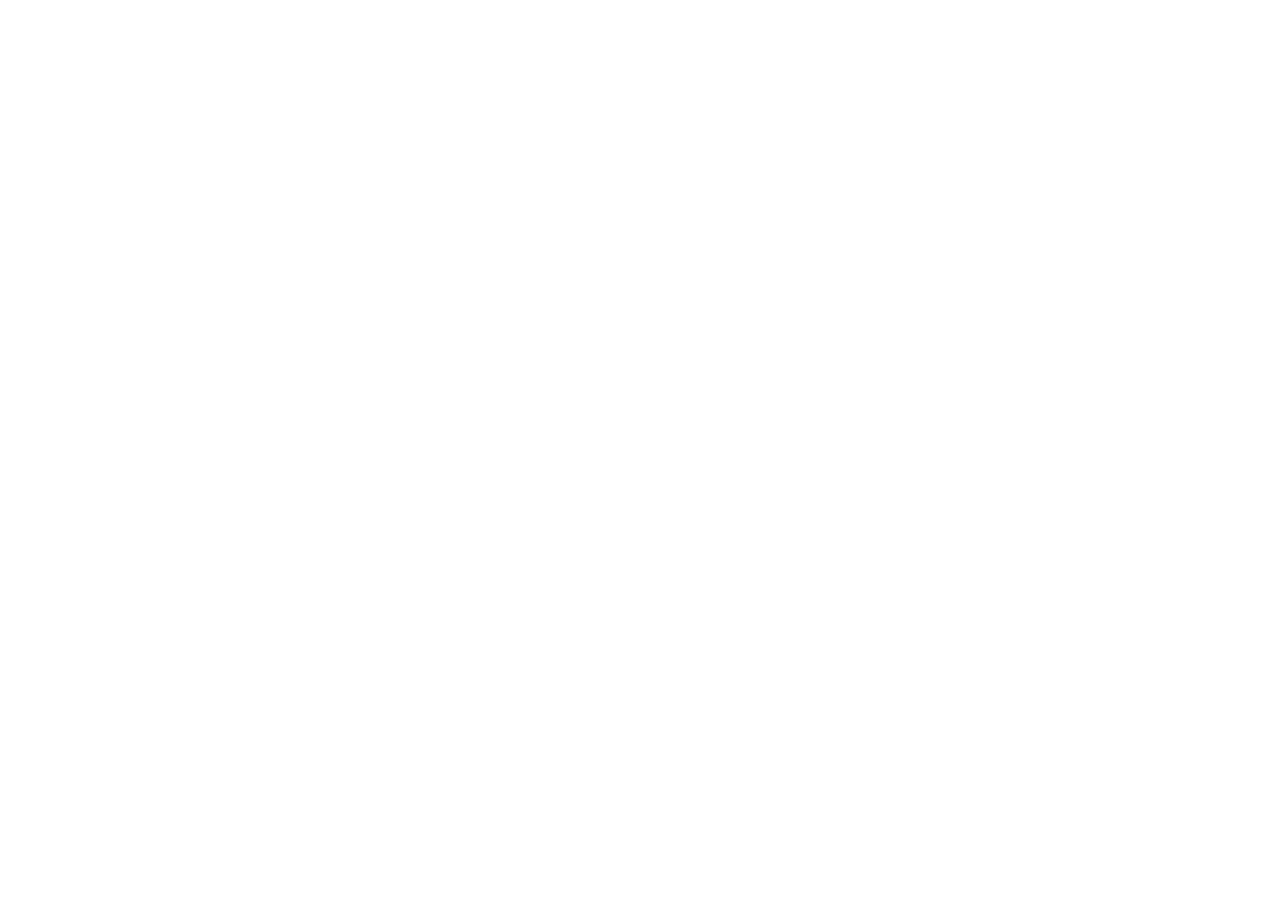
==== index.html @ 69e2f48a "Create index.html" ====
<!DOCTYPE html>
<html lang="hu">
<head>
    <meta charset="UTF-8">
    <meta name="viewport" content="width=device-width, initial-scale=1.0">
    <title>MÁV utastájékoztató</title>
</head>
<body>
    
</body>
</html>
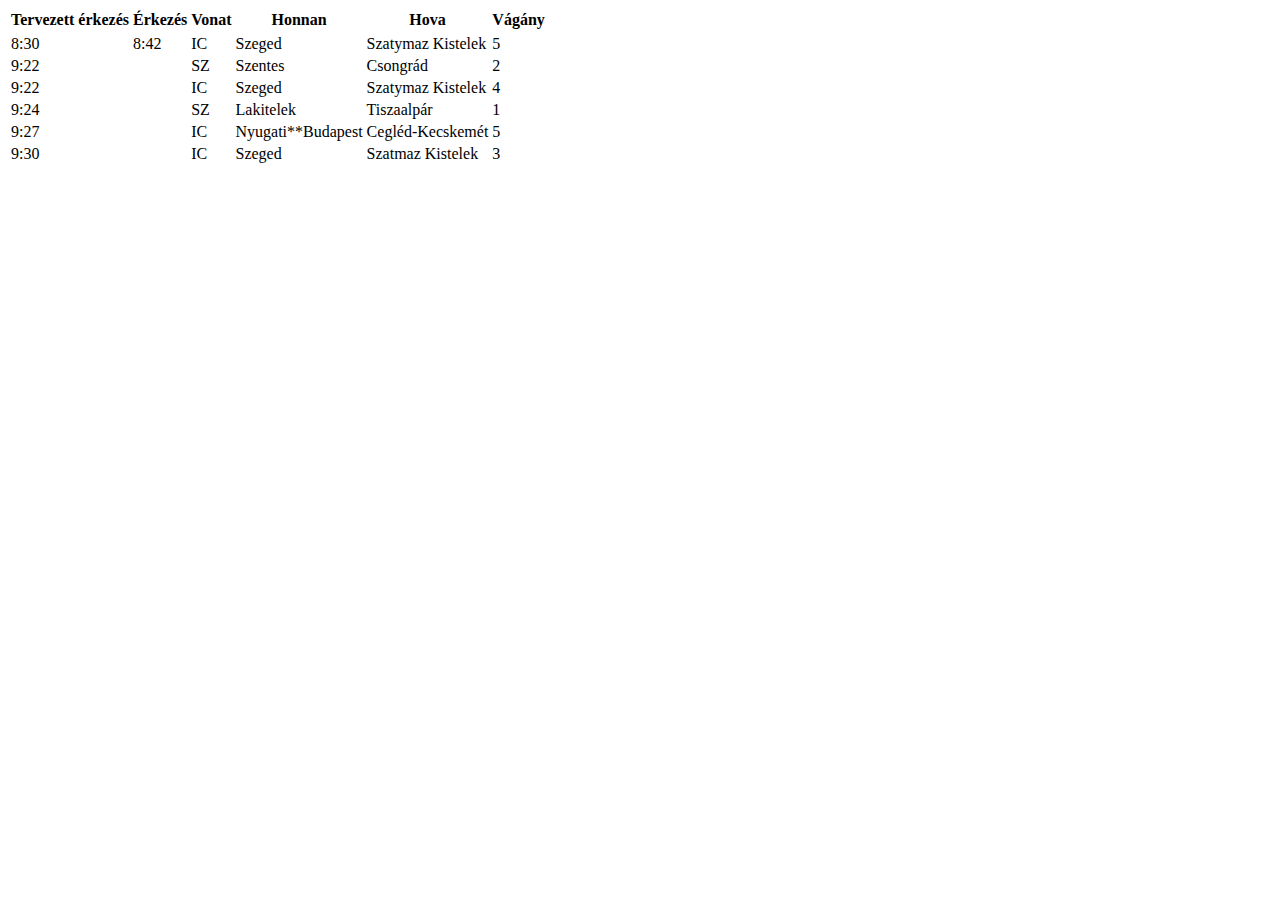
==== commit 2df830e0: "Update index.html" ====
--- a/index.html
+++ b/index.html
@@ -6,6 +6,74 @@
     <title>MÁV utastájékoztató</title>
 </head>
 <body>
-    
+    <table>
+        <tr>
+            <thead>
+                <th>Tervezett érkezés</th>
+                <th>Érkezés</th>
+                <th>Vonat</th>
+                <th>Honnan</th>
+                <th>Hova</th>
+                <th>Vágány</th>
+
+            </tr>
+            </thead>
+
+            <tbody>
+                <tr>
+                    <td>8:30</td>
+                    <td>8:42</td>
+                    <td>IC</td>
+                    <td>Szeged</td>
+                    <td>Szatymaz Kistelek</td>
+                    <td>5</td>
+                </tr>
+                <tr>
+                    <td>9:22</td>
+                    <td></td>
+                    <td>SZ</td>
+                    <td>Szentes</td>
+                    <td>Csongrád</td>
+                    <td>2</td>
+                </tr>
+
+                <tr>
+                    <td>9:22</td>
+                    <td></td>
+                    <td>IC</td>
+                    <td>Szeged</td>
+                    <td>Szatymaz Kistelek</td>
+                    <td>4</td>
+                </tr>
+
+                <tr>
+                    <td>9:24</td>
+                    <td></td>
+                    <td>SZ</td>
+                    <td>Lakitelek</td>
+                    <td>Tiszaalpár</td>
+                    <td>1</td>
+                </tr>
+
+                <tr>
+                    <td>9:27</td>
+                    <td></td>
+                    <td>IC</td>
+                    <td>Nyugati**Budapest</td>
+                    <td>Cegléd-Kecskemét</td>
+                    <td>5</td>
+                </tr>
+
+                <tr>
+                    <td>9:30</td>
+                    <td></td>
+                    <td>IC</td>
+                    <td>Szeged</td>
+                    <td>Szatmaz Kistelek</td>
+                    <td>3</td>
+                </tr>
+                
+            </tbody>
+    </table>
 </body>
 </html>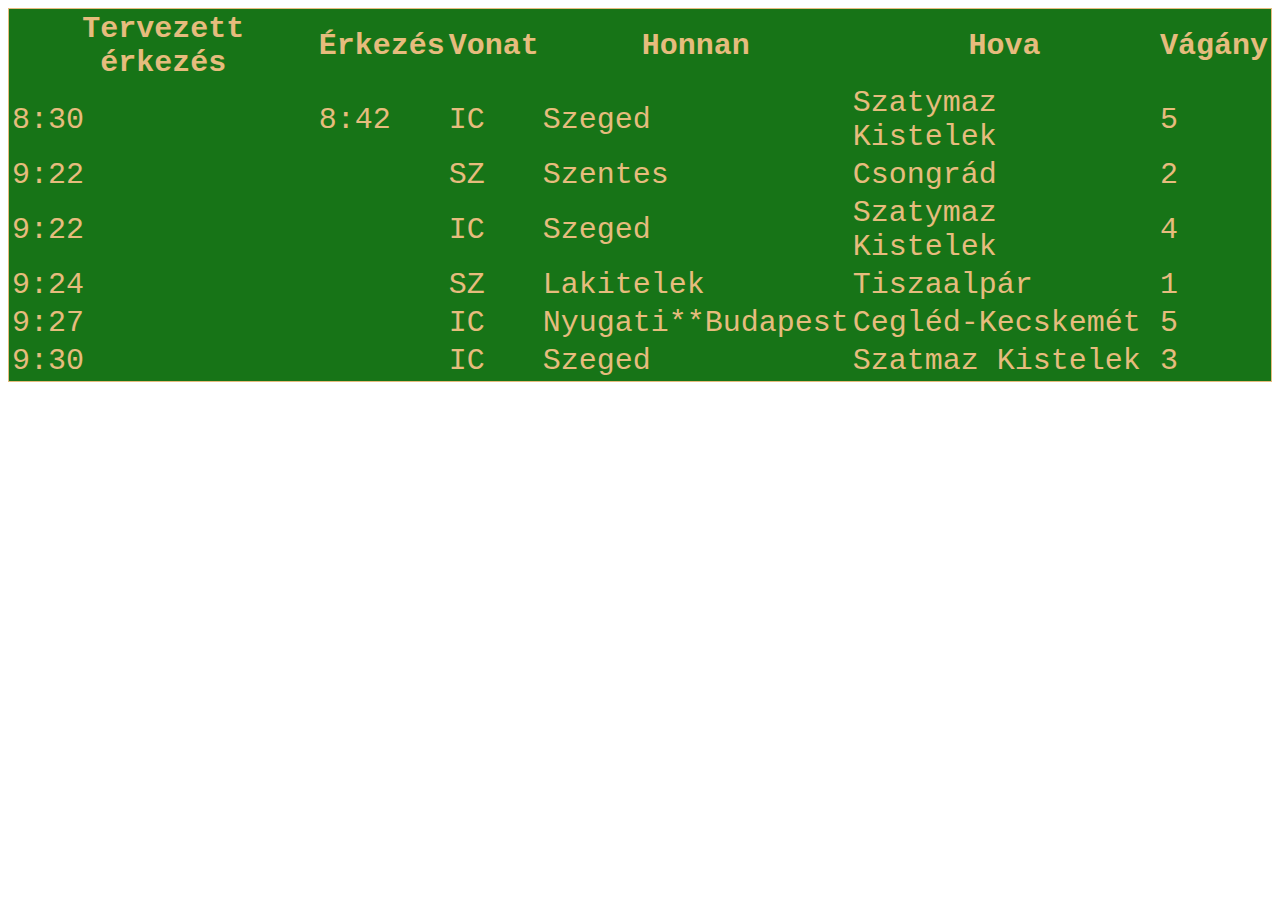
==== commit 9e9a2071: "create css and add based table design" ====
--- a/index.html
+++ b/index.html
@@ -4,6 +4,8 @@
     <meta charset="UTF-8">
     <meta name="viewport" content="width=device-width, initial-scale=1.0">
     <title>MÁV utastájékoztató</title>
+
+    <link rel="stylesheet" href="styles.css">
 </head>
 <body>
     <table>
--- a/styles.css
+++ b/styles.css
@@ -0,0 +1,7 @@
+table {
+    border: 1px solid;
+    background-color: rgb(23, 116, 23);
+    color: rgb(230, 188, 125); /* betűszín */
+    font-family: 'Courier New';/* betűtípus */
+    font-size: 30px;/* betűméret */
+  }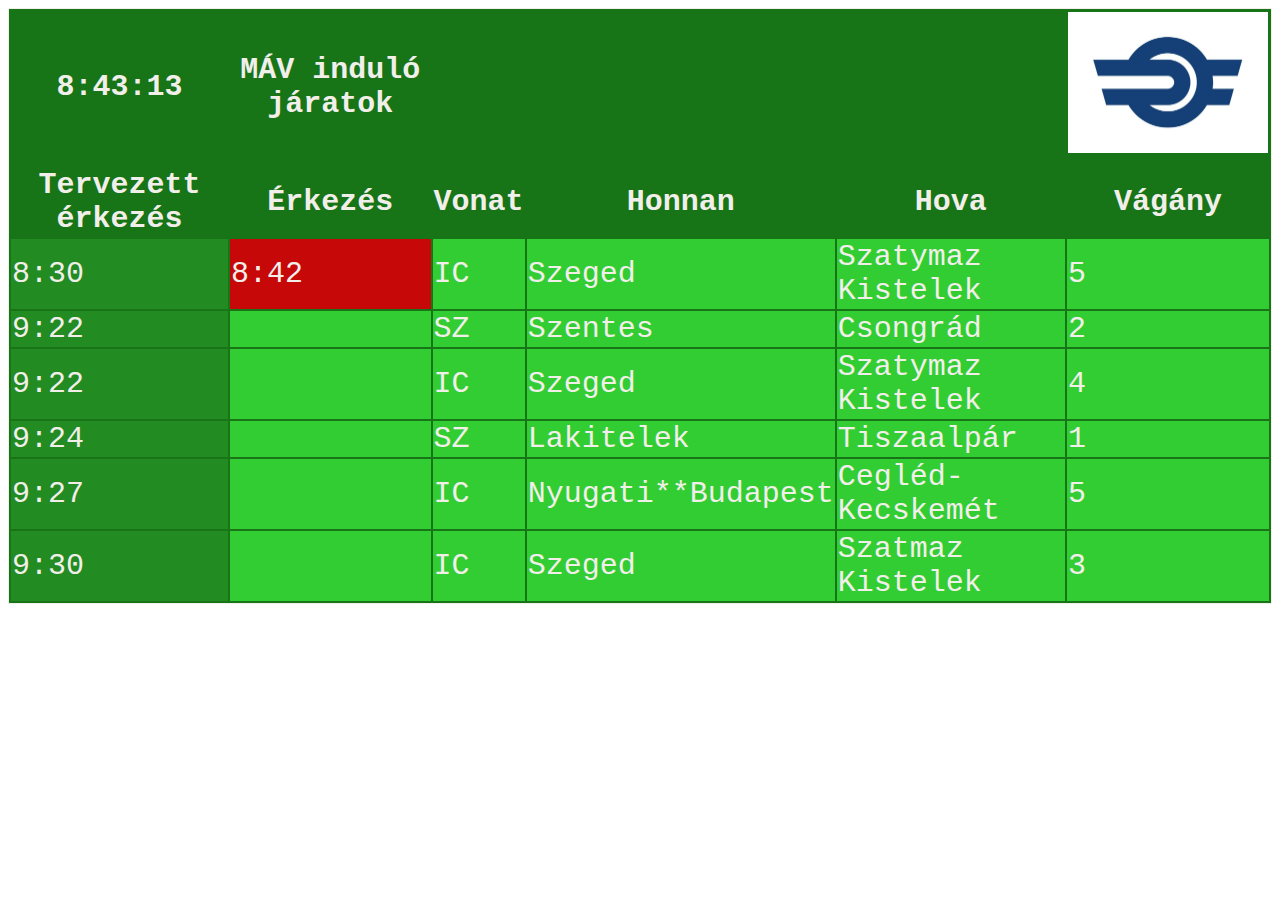
==== commit e5afd7f3: "add_selectors" ====
--- a/index.html
+++ b/index.html
@@ -11,6 +11,18 @@
     <table>
         <tr>
             <thead>
+                <tr>
+                <th>8:43:13</th>
+                <th>MÁV induló járatok</th>
+                <th></th>
+                <th></th>
+                <th></th>
+                <th><img src="MÁV.jpg" alt="logo" width="200" title="MÁV-logo"></th>
+
+            </tr>
+            </thead>
+            <thead>
+                <tr>
                 <th>Tervezett érkezés</th>
                 <th>Érkezés</th>
                 <th>Vonat</th>
@@ -23,15 +35,15 @@
 
             <tbody>
                 <tr>
-                    <td>8:30</td>
-                    <td>8:42</td>
+                    <td class="elso_oszlop">8:30</td>
+                    <td id="keses">8:42</td>
                     <td>IC</td>
                     <td>Szeged</td>
                     <td>Szatymaz Kistelek</td>
                     <td>5</td>
                 </tr>
                 <tr>
-                    <td>9:22</td>
+                    <td class="elso_oszlop">9:22</td>
                     <td></td>
                     <td>SZ</td>
                     <td>Szentes</td>
@@ -40,7 +52,7 @@
                 </tr>
 
                 <tr>
-                    <td>9:22</td>
+                    <td class="elso_oszlop">9:22</td>
                     <td></td>
                     <td>IC</td>
                     <td>Szeged</td>
@@ -49,7 +61,7 @@
                 </tr>
 
                 <tr>
-                    <td>9:24</td>
+                    <td class="elso_oszlop">9:24</td>
                     <td></td>
                     <td>SZ</td>
                     <td>Lakitelek</td>
@@ -58,7 +70,7 @@
                 </tr>
 
                 <tr>
-                    <td>9:27</td>
+                    <td class="elso_oszlop">9:27</td>
                     <td></td>
                     <td>IC</td>
                     <td>Nyugati**Budapest</td>
@@ -67,7 +79,7 @@
                 </tr>
 
                 <tr>
-                    <td>9:30</td>
+                    <td class="elso_oszlop">9:30</td>
                     <td></td>
                     <td>IC</td>
                     <td>Szeged</td>
--- a/styles.css
+++ b/styles.css
@@ -1,7 +1,18 @@
 table {
     border: 1px solid;
     background-color: rgb(23, 116, 23);
-    color: rgb(230, 188, 125); /* betűszín */
+    color: rgb(242, 239, 235); /* betűszín */
     font-family: 'Courier New';/* betűtípus */
     font-size: 30px;/* betűméret */
+  }
+
+  td { background-color: limegreen;}
+
+  #keses{
+    background-color: rgb(198, 8, 8);
+  }
+
+  .elso_oszlop{
+background-color: forestgreen;
+
   }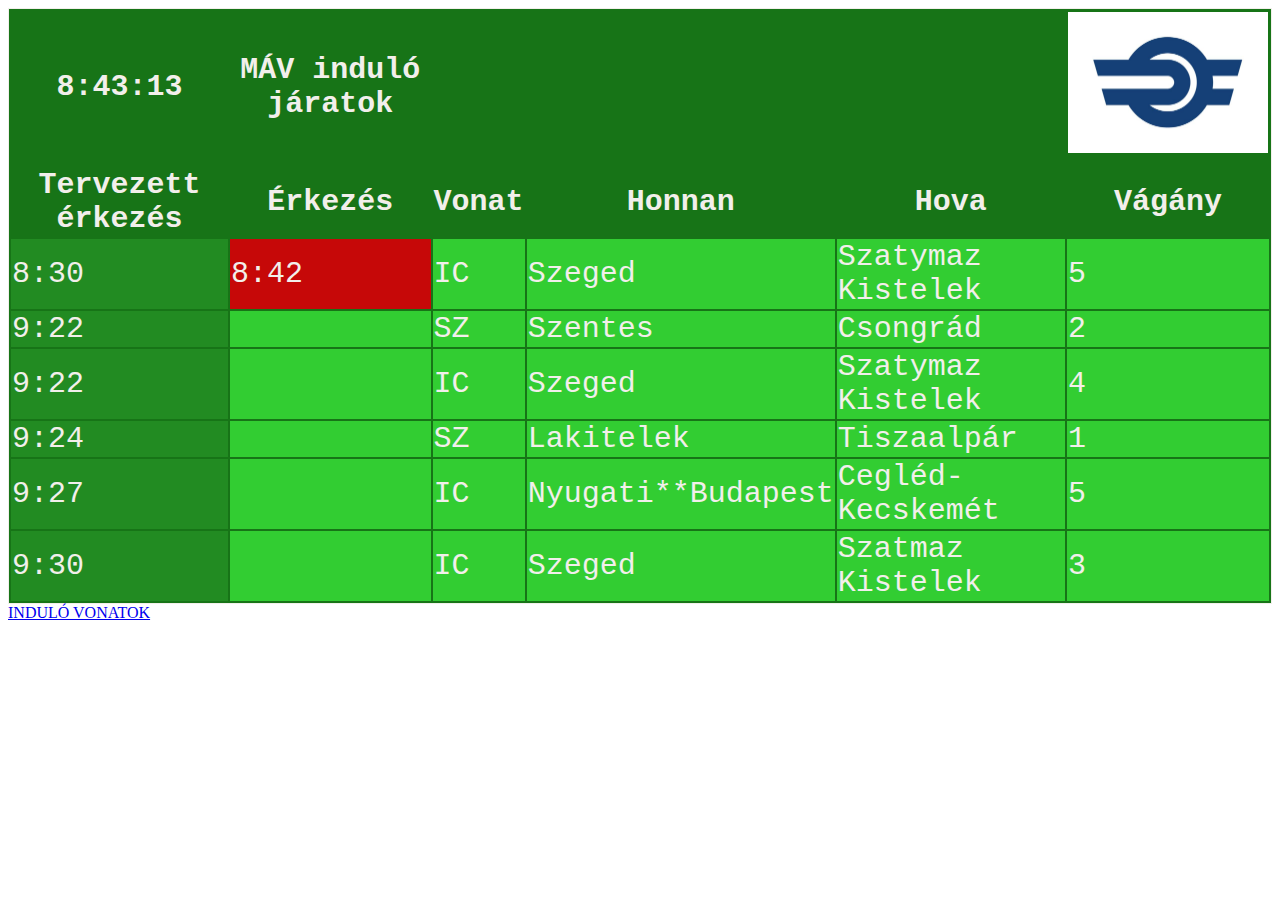
==== commit 9d17085a: "add_css" ====
--- a/index.html
+++ b/index.html
@@ -89,5 +89,6 @@
                 
             </tbody>
     </table>
+    <a href="indulo_vonatok.html">INDULÓ VONATOK</a>
 </body>
 </html>--- a/styles.css
+++ b/styles.css
@@ -1,18 +1,18 @@
 table {
-    border: 1px solid;
-    background-color: rgb(23, 116, 23);
-    color: rgb(242, 239, 235); /* betűszín */
-    font-family: 'Courier New';/* betűtípus */
-    font-size: 30px;/* betűméret */
-  }
+  border: 1px solid;
+  background-color: rgb(23, 116, 23);
+  color: rgb(242, 239, 235); /* betűszín */
+  font-family: 'Courier New';/* betűtípus */
+  font-size: 30px;/* betűméret */
+}
 
-  td { background-color: limegreen;}
+td { background-color: limegreen;}
 
-  #keses{
-    background-color: rgb(198, 8, 8);
-  }
+#keses{
+  background-color: rgb(198, 8, 8);
+}
 
-  .elso_oszlop{
+.elso_oszlop{
 background-color: forestgreen;
 
-  }+}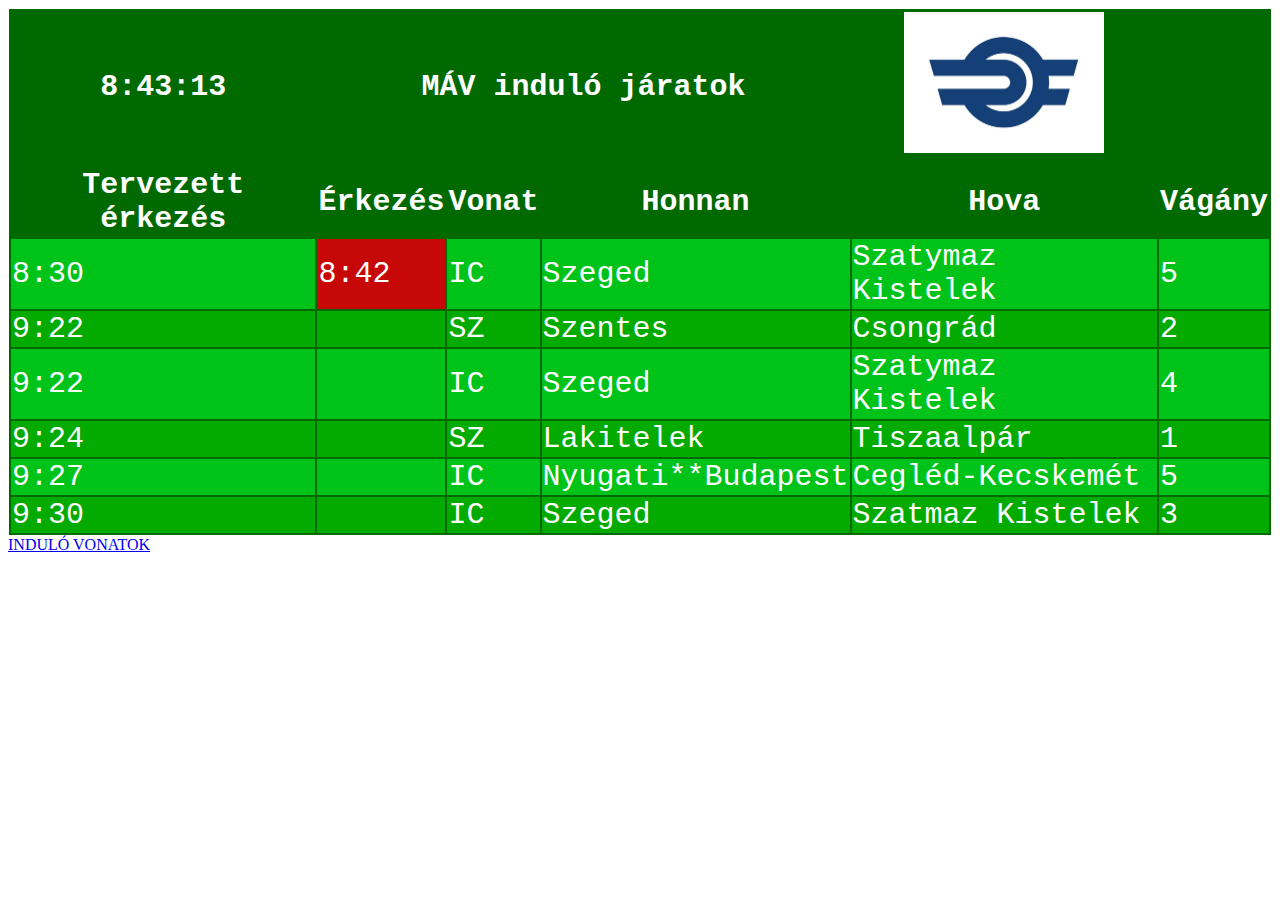
==== commit eef642a5: "add_even_and_odd" ====
--- a/index.html
+++ b/index.html
@@ -13,10 +13,7 @@
             <thead>
                 <tr>
                 <th>8:43:13</th>
-                <th>MÁV induló járatok</th>
-                <th></th>
-                <th></th>
-                <th></th>
+                <th colspan="3">MÁV induló járatok</th>
                 <th><img src="MÁV.jpg" alt="logo" width="200" title="MÁV-logo"></th>
 
             </tr>
--- a/styles.css
+++ b/styles.css
@@ -1,18 +1,20 @@
 table {
   border: 1px solid;
-  background-color: rgb(23, 116, 23);
-  color: rgb(242, 239, 235); /* betűszín */
+  background-color: rgb(0, 105, 0);
+  color: rgb(255, 255, 255); /* betűszín */
   font-family: 'Courier New';/* betűtípus */
   font-size: 30px;/* betűméret */
 }
 
-td { background-color: limegreen;}
+tbody tr:nth-child(even) {
+  background-color: rgb(3, 170, 0);
+}
+
+tbody tr:nth-child(odd) {
+  background-color: rgb(0, 195, 26);
+}
 
 #keses{
   background-color: rgb(198, 8, 8);
 }
 
-.elso_oszlop{
-background-color: forestgreen;
-
-}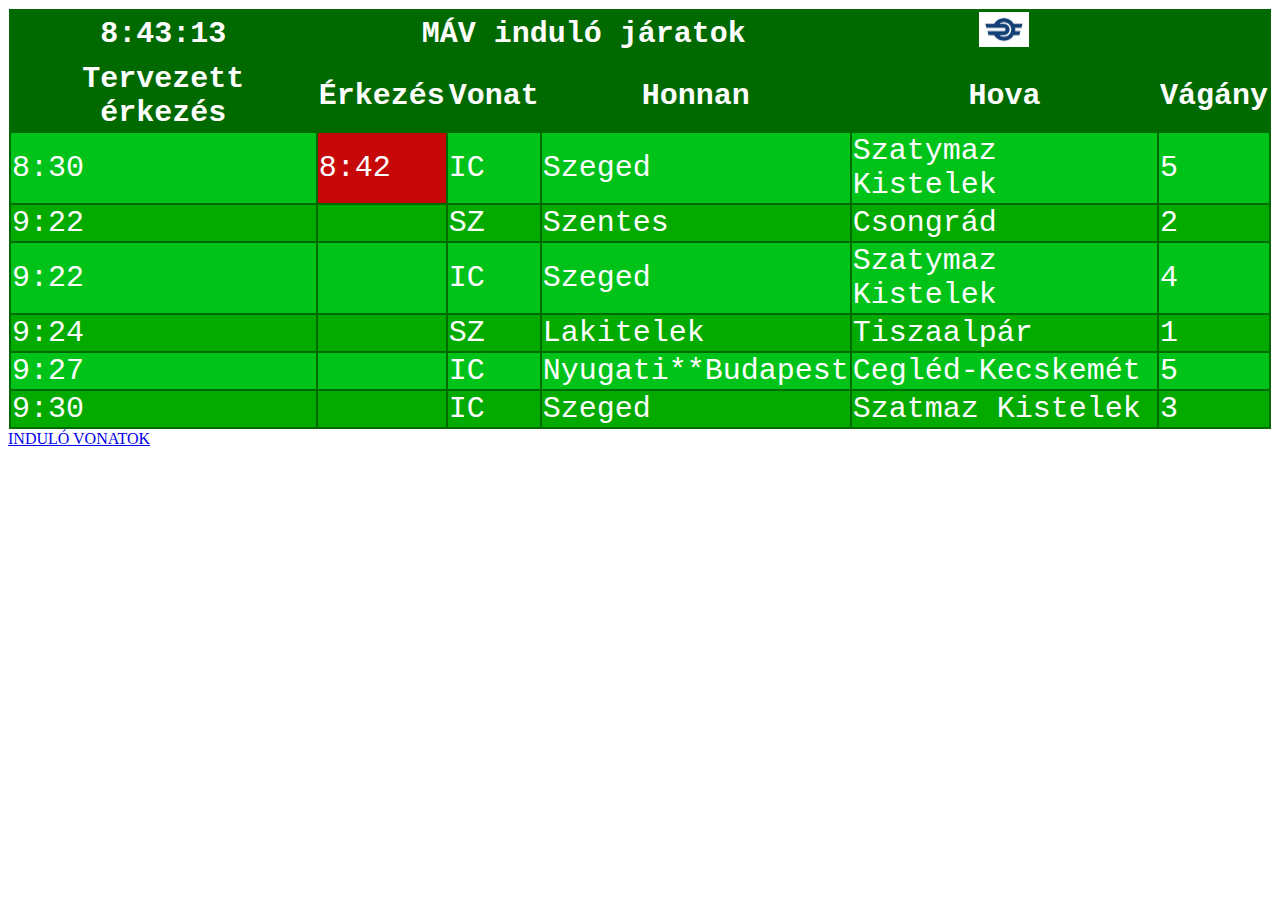
==== commit ccddd41d: "Update index.html" ====
--- a/index.html
+++ b/index.html
@@ -14,7 +14,7 @@
                 <tr>
                 <th>8:43:13</th>
                 <th colspan="3">MÁV induló járatok</th>
-                <th><img src="MÁV.jpg" alt="logo" width="200" title="MÁV-logo"></th>
+                <th><img src="MÁV.jpg" alt="logo" width="50" title="MÁV-logo"></th>
 
             </tr>
             </thead>
